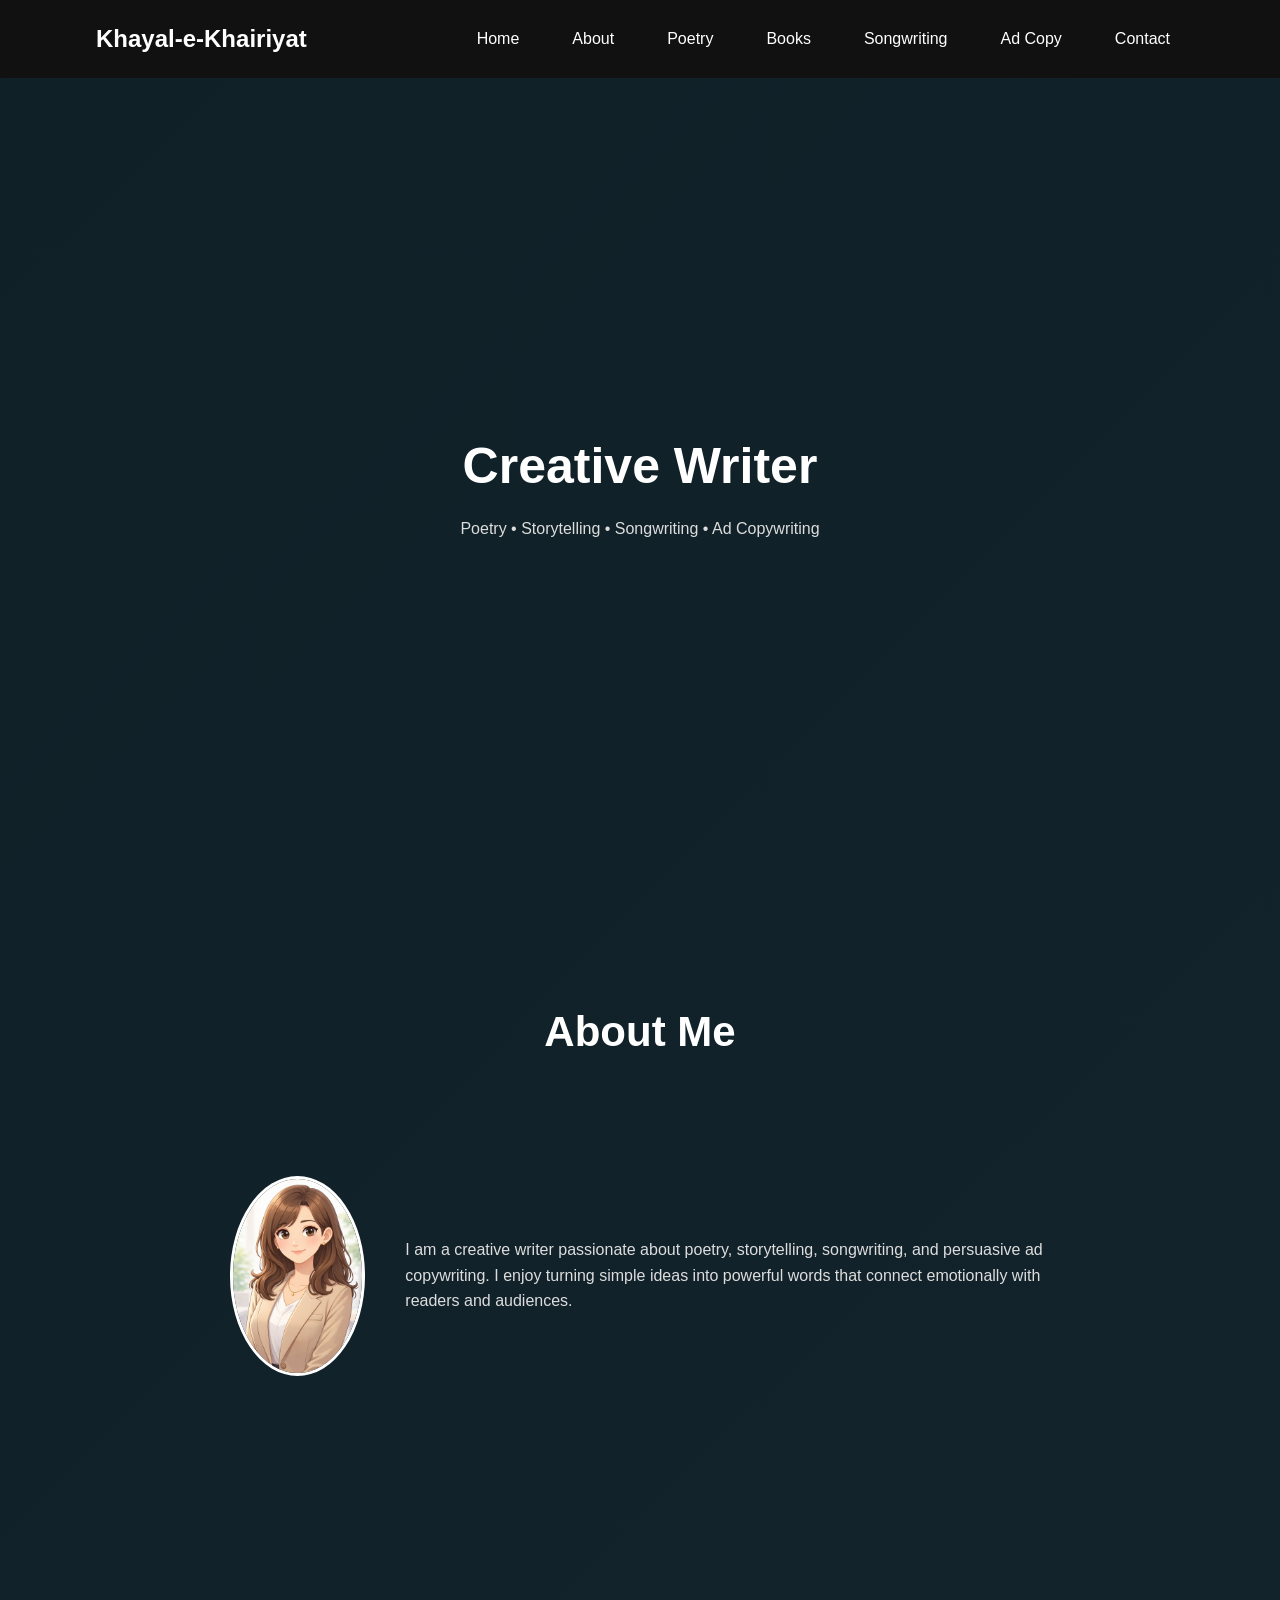
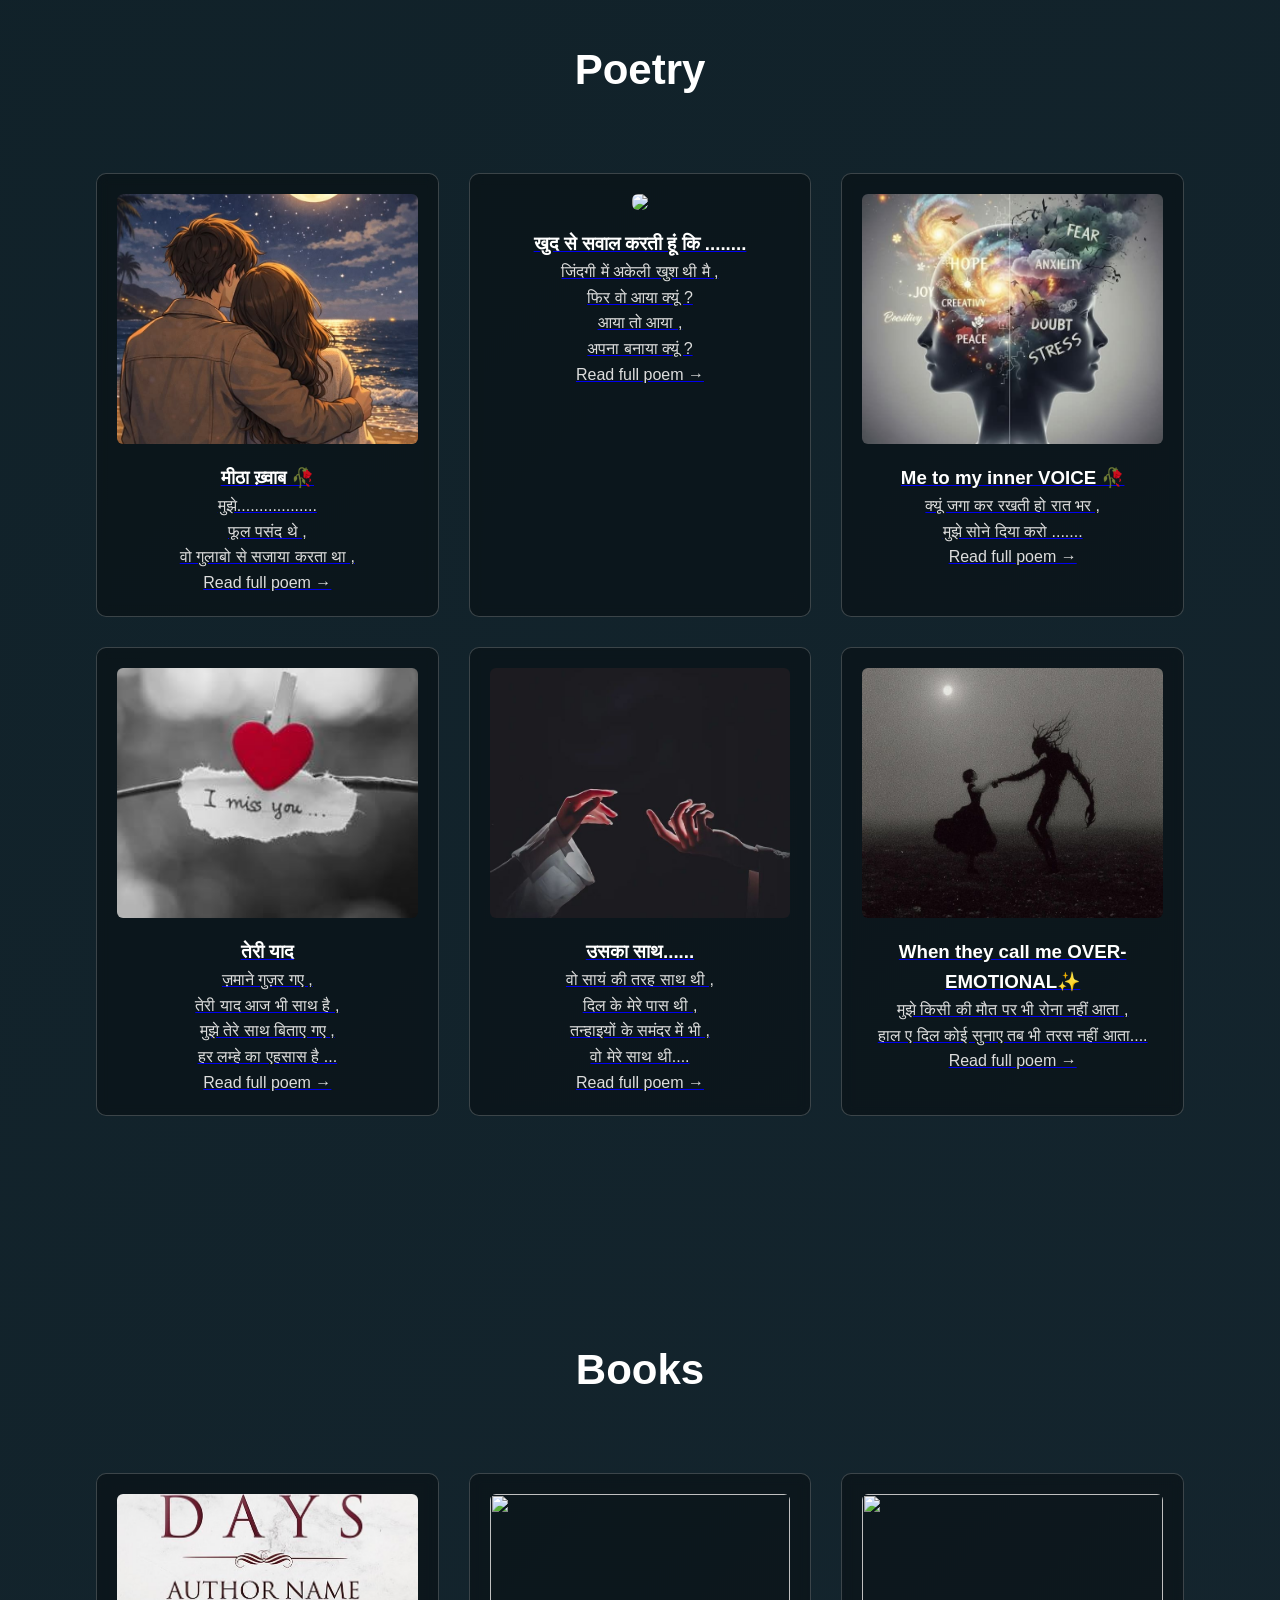
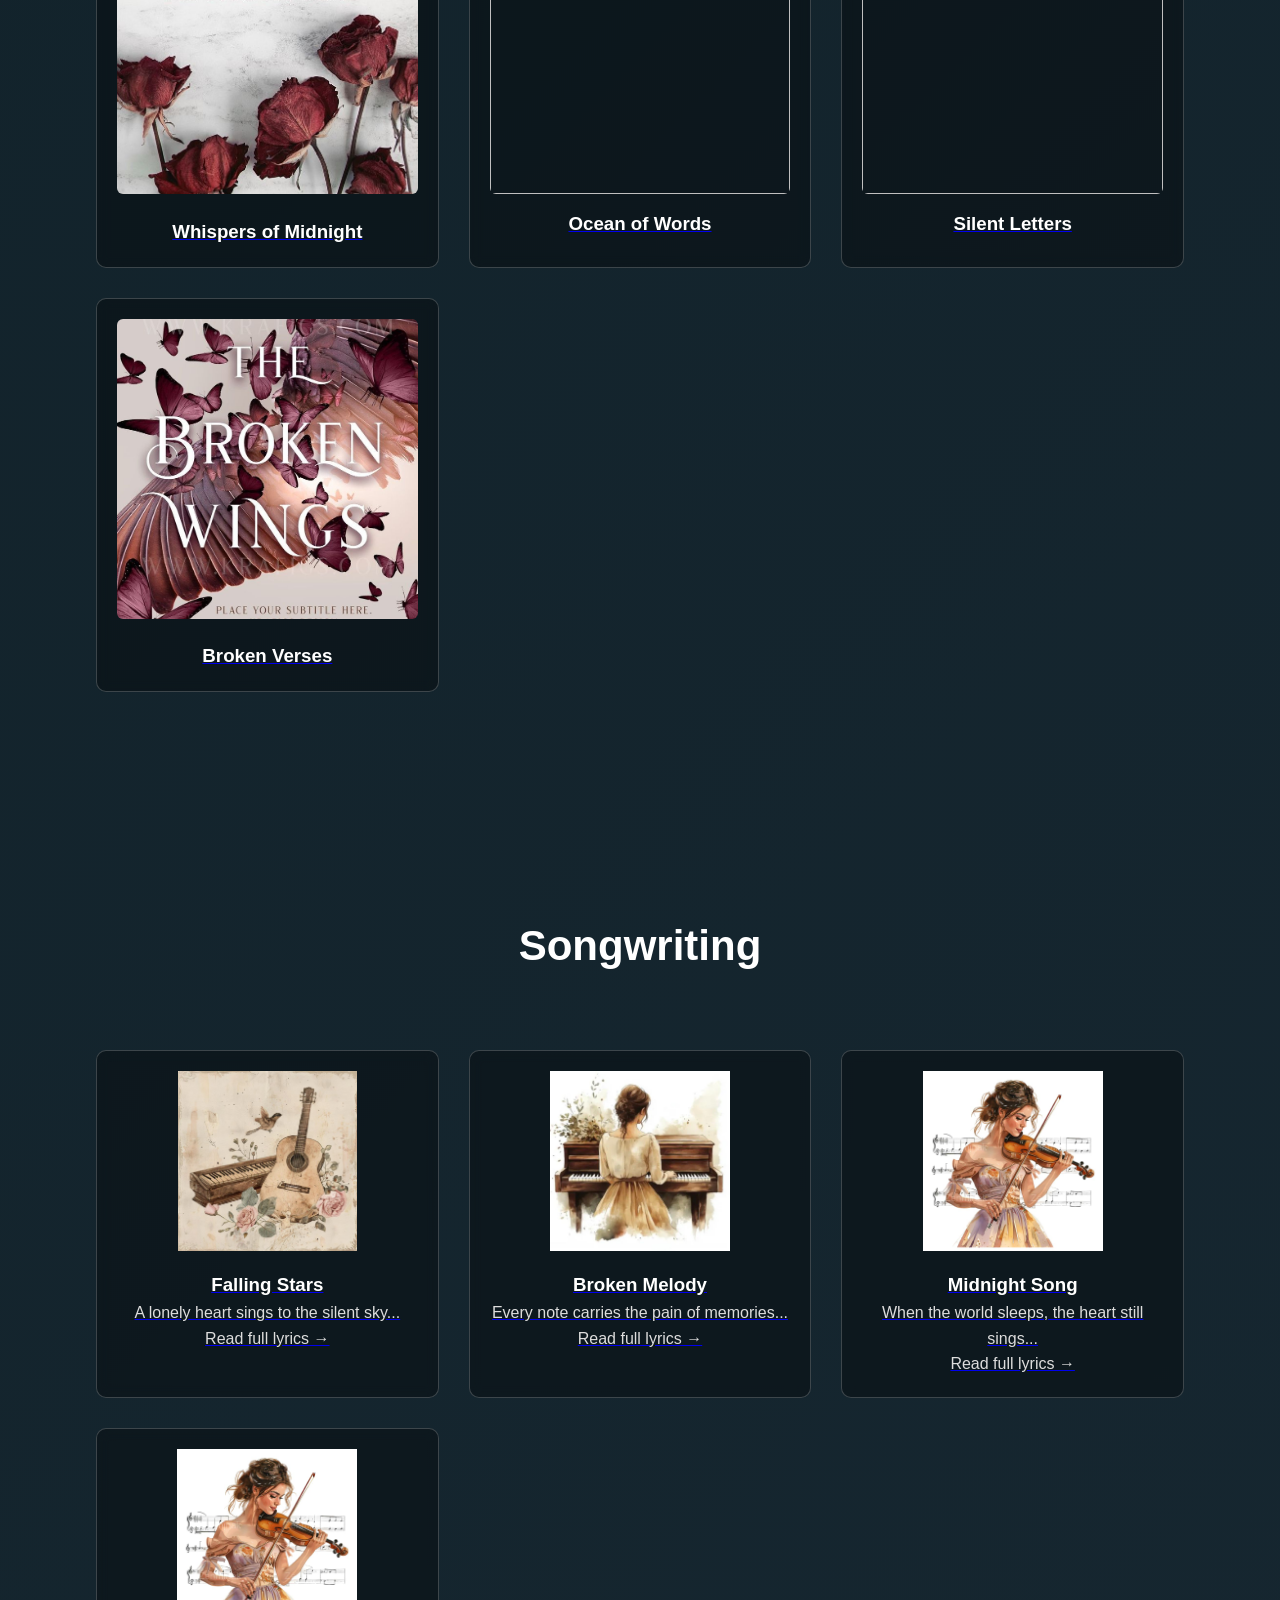
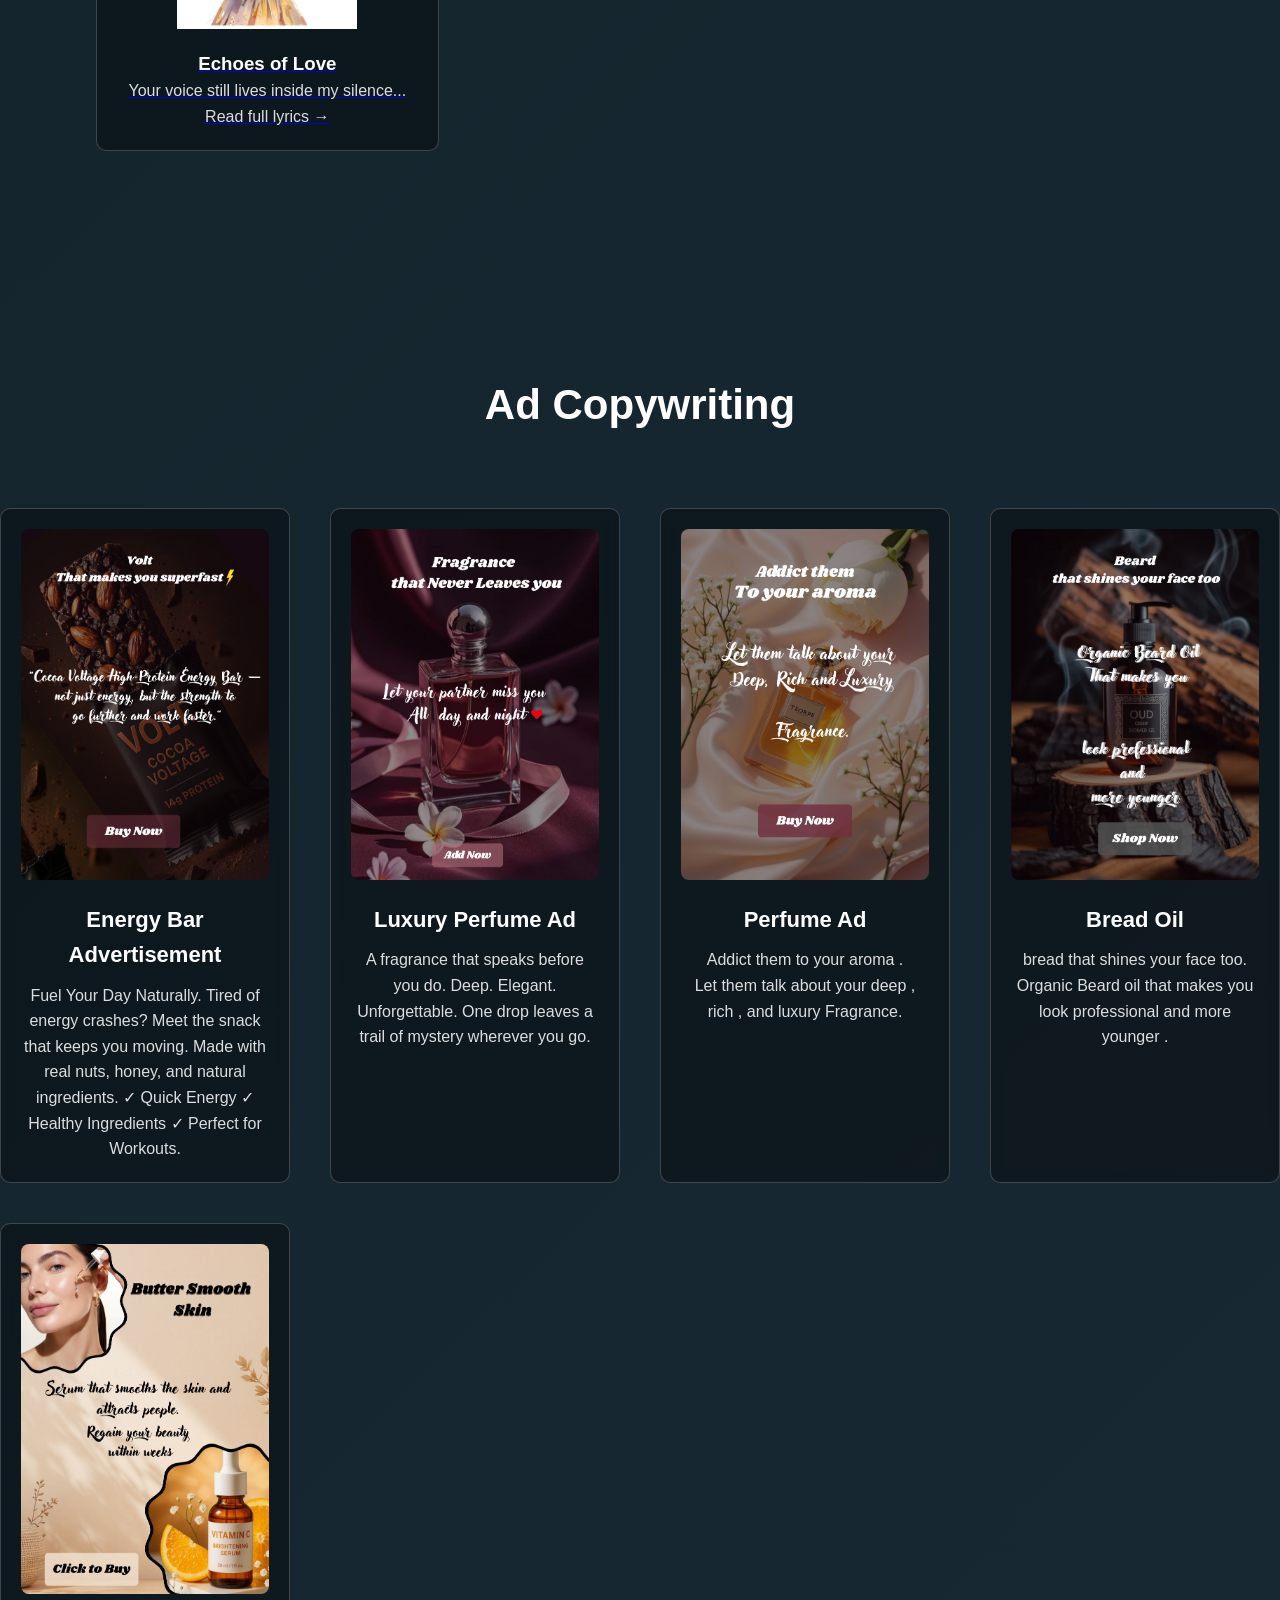
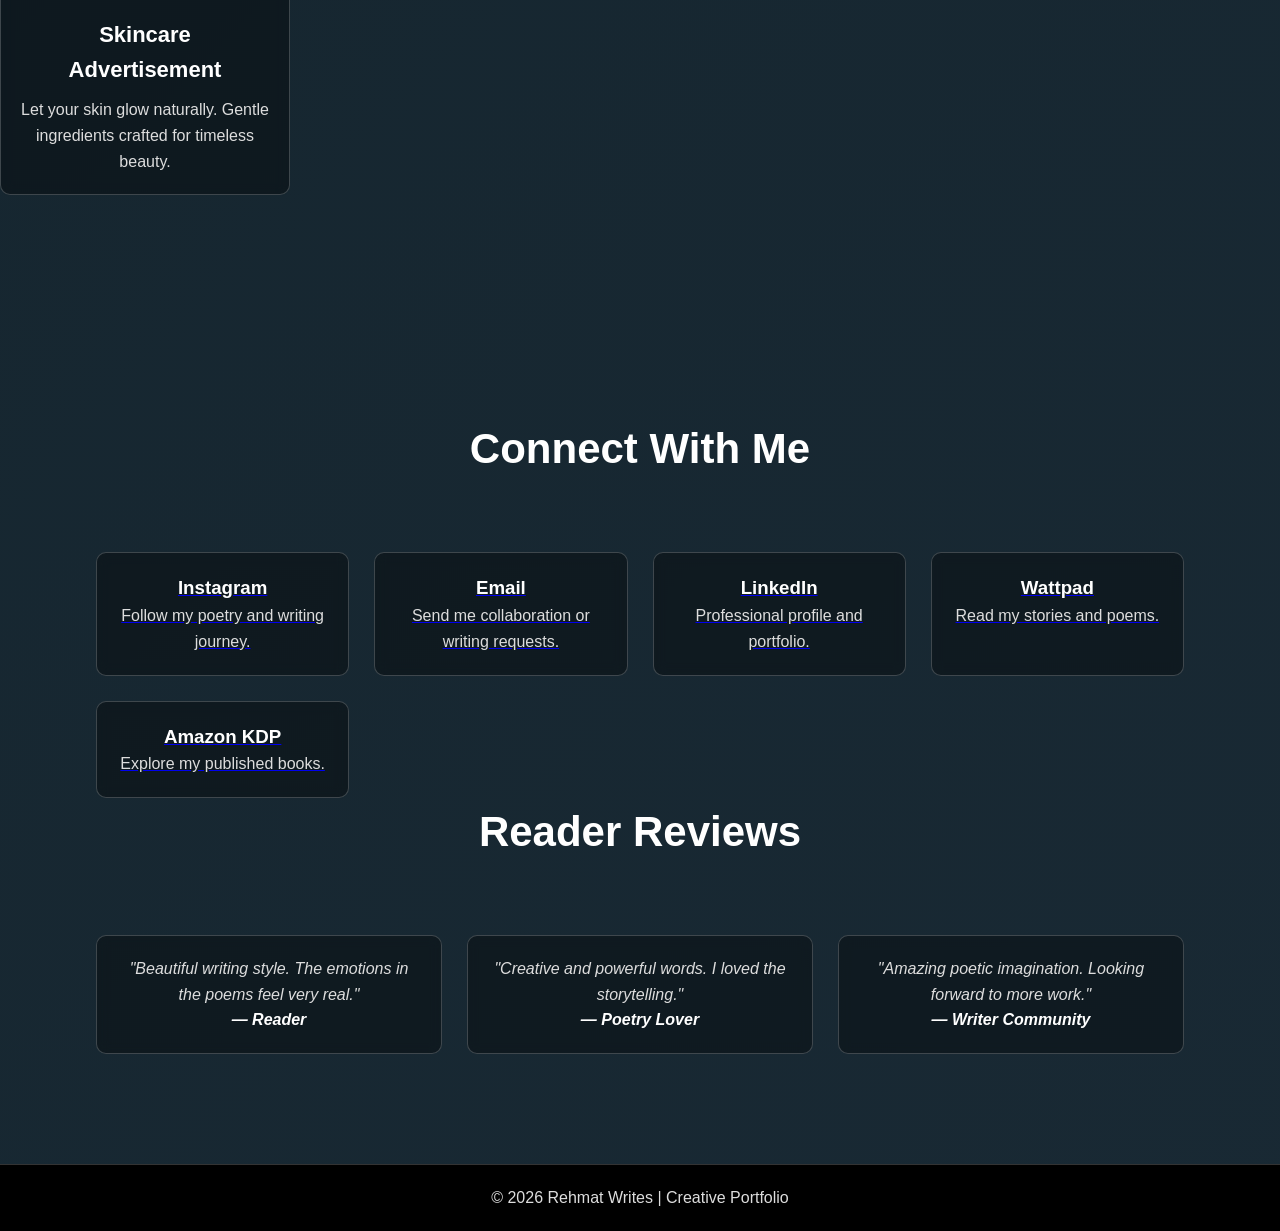
==== index.html @ a481b840 "Add files via upload" ====
<!DOCTYPE html>
<html lang="en">
<head>
<meta charset="UTF-8">
<meta name="viewport" content="width=device-width, initial-scale=1.0">
<title>Creative Writer Portfolio</title>
<link rel="stylesheet" href="style.css">

<link href="https://fonts.googleapis.com/css2?family=Playfair+Display&display=swap" rel="stylesheet">
<link href="https://fonts.googleapis.com/css2?family=Playfair+Display:wght@400;600&display=swap" rel="stylesheet">

</head>

<body>

<header>
<div class="container nav">
<h2 class="logo">Khayal-e-Khairiyat</h2>

<ul class="nav-links">
<li><a href="#home">Home</a></li>
<li><a href="#about">About</a></li>
<li><a href="#poetry">Poetry</a></li>
<li><a href="#books">Books</a></li>
<li><a href="#songs">Songwriting</a></li>
<li><a href="#copywriting">Ad Copy</a></li>
<!-- <li><a href="#stories">Stories</a></li> -->
<li><a href="#contact">Contact</a></li>
</ul>
</div>
</header>

<!-- HOME -->

<section id="home" class="hero">
     <!-- <img src="my pics/꒰𝙰𝚒 𝙰𝚛𝚝꒱ Wallpaper.jpg"> -->
    
    <div class="hero-container">
    
    
    <div class="hero-text">
    <h1>Creative Writer</h1>
    <p>Poetry • Storytelling • Songwriting • Ad Copywriting</p>
    <!-- <a href="#contact" class="btn">Work With Me</a> -->
    </div>
    
    
    </div>
</section>



<!-- ABOUT -->

<section id="about">

    <!-- <img src="my pics/download (44).jpg" class="about-bg"> -->

<div class="container">

<h2>About Me</h2>

<div class="about-card">

    <img src="my pics/Neat professional anime girl!.jpg" class="about-img">
<p>
I am a creative writer passionate about poetry, storytelling,
songwriting, and persuasive ad copywriting. I enjoy turning
simple ideas into powerful words that connect emotionally
with readers and audiences.
</p>
</div>
</div>
</section>

<!-- POETRY -->
<!-- POETRY -->
<section id="poetry" class="gray">

<!-- <img src="my pics/download (48).jpg" class="poetry-bg"> -->

<div class="container">

<h2>Poetry</h2>

<div class="grid">

<a href="poetry.html#meetha-khwab" class="card poetry-card">

<img src="my pics/download (65).jpg" class="poetry-cover">

<h3>मीठा ख़्वाब 🥀</h3>
<p>
मुझे..................
<br>फूल पसंद थे ,
<br>वो गुलाबो से सजाया करता था ,
<br>
<span class="readmore">Read full poem →</span>
</p>

</a>

<a href="poetry.html#khud-se-sawal" class="card poetry-card">

<img src="my pics/Valentines.jpg" class="poetry-cover">

<h3>खुद से सवाल करती हूं कि ........</h3>
<p>
जिंदगी में अकेली खुश थी मै ,
<br>फिर वो आया क्यूं ?
<br>आया तो आया ,
<br>अपना बनाया क्यूं ?
<br>
<span class="readmore">Read full poem →</span>
</p>

</a>

<a href="poetry.html#inner-voice" class="card poetry-card">

<img src="my pics/download (67).jpg" class="poetry-cover">

<h3>Me to my inner VOICE 🥀</h3>
<p>
क्यूं जगा कर रखती हो रात भर ,
<br>मुझे सोने दिया करो .......
<br>
<span class="readmore">Read full poem →</span>
</p>

</a>

<a href="poetry.html#yaad" class="card poetry-card">

<img src="my pics/Missing You Quotes for Love, Friends and Family.jpg" class="poetry-cover">

<h3>तेरी याद</h3>
<p>
ज़माने गुज़र गए ,
 <br>तेरी याद आज भी साथ है ,
<br>मुझे तेरे साथ बिताए गए ,
 <br>हर लम्हे का एहसास है ...
<br>
<span class="readmore">Read full poem →</span>
</p>

</a>

<a href="poetry.html#uska-saath" class="card poetry-card">

<img src="my pics/download (68).jpg" class="poetry-cover">

<h3>उसका साथ......
</h3>
<p>
वो सायं की तरह साथ थी ,
<br>दिल के मेरे पास थी ,
<br>तन्हाइयों के समंदर में भी ,
<br>वो मेरे साथ थी....
<br>
<span class="readmore">Read full poem →</span>
</p>

</a>

<a href="poetry.html#over-emotional" class="card poetry-card">

<img src="my pics/download (66).jpg" class="poetry-cover">

<h3>When they call me OVER-EMOTIONAL✨</h3>
<p>
मुझे किसी की मौत पर  भी रोना नहीं आता ,
<br> हाल ए दिल कोई सुनाए तब भी तरस नहीं आता....
<br>
<span class="readmore">Read full poem →</span>
</p>

</a>

</div>
</div>
</section>


<!-- BOOKS -->

<section id="books">

<!-- <img src="my pics/download (58).jpg" class="books-bg"> -->

<div class="container">
<h2>Books</h2>

<div class="grid">

<a href="comingsoon.html" class="book-card">

    <img src="my pics/70 Books Everyone Should Read At Least Once.jpg" class="book-cover">
    <h3>Whispers of Midnight</h3>

</a>


<a href="comingsoon.html" class="book-card">


    <img src="my pics/Vows Of Vengeance.jpg" class="book-cover">
    <h3>Ocean of Words</h3>
</a>


<a href="comingsoon.html" class="book-card">


    <img src="my pics/Premades - NH-Buchdesign – Coverdesign für Selfpublishing und Verlage.jpg" class="book-cover">
    <h3>Silent Letters</h3>
</a>

<a href="comingsoon.html" class="book-card">


    <img src="my pics/70 Books Everyone Should Ready At least Once, As Shared By People In This Online Thread.jpg" class="book-cover">
    <h3>Broken Verses</h3>
</a>


</div>
</div>

</section>

<!-- SONGWRITING -->


<!-- SONGWRITING -->

<section id="songs">

<!-- <img src="my pics/download (57).jpg" class="song-bg"> -->

<div class="container">

<h2>Songwriting</h2>

<div class="grid">

<a href="comingsoon.html" class="card song-card">


    <img src="my pics/Instrumental for any occasion.jpg" class="song-cover">
    
    <h3>Falling Stars</h3>
    <p>
    A lonely heart sings to the silent sky...
    <br>
    <span class="readmore">Read full lyrics →</span>
    </p>
</a>





<a href="comingsoon.html" class="card song-card">

<img src="my pics/Girl playing piano.jpg" class="song-cover">

<h3>Broken Melody</h3>

<p>
Every note carries the pain of memories...
<br>
<span class="readmore">Read full lyrics →</span>
</p>

</a>

<a href="comingsoon.html" class="card song-card">

<img src="my pics/Elegant Violinist Clipart.jpg" class="song-cover">

<h3>Midnight Song</h3>

<p>
When the world sleeps, the heart still sings...
<br>
<span class="readmore">Read full lyrics →</span>
</p>

</a>

<a href="comingsoon.html" class="card song-card">

<img src=" my pics/Elegant Violinist Clipart.jpg" class="song-cover">

<h3>Echoes of Love</h3>

<p>
Your voice still lives inside my silence...
<br>
<span class="readmore">Read full lyrics →</span>
</p>

</a>

</div>

</div>

</section>


<!-- COPYWRITING -->

<section id="copywriting" class="ad-section">
  <h2>Ad Copywriting</h2>

  <div class="ad-container">

    <!-- Ad 1 -->
    <div class="ad-card">
      <img src="my pics/4.png" alt="">
      <h3>Energy Bar Advertisement</h3>
      <p>
        Fuel Your Day Naturally. Tired of energy crashes? Meet the snack that keeps you moving.
        Made with real nuts, honey, and natural ingredients.
        ✓ Quick Energy ✓ Healthy Ingredients ✓ Perfect for Workouts.
      </p>
    </div>

    <!-- Ad 2 -->
    <div class="ad-card">
      <img src="my pics/1.png" alt="">
      <h3>Luxury Perfume Ad</h3>
      <p>
        A fragrance that speaks before you do. Deep. Elegant. Unforgettable.
        One drop leaves a trail of mystery wherever you go.
      </p>
    </div>

    <!-- Ad 3 -->
    <div class="ad-card">
      <img src="my pics/2.png" alt="">
      <h3>Perfume Ad</h3>
      <p>
        Addict them to your aroma .
        <br>Let them talk about your deep , rich , and  luxury Fragrance.
      </p>
    </div>

    <!-- Ad 4 -->
    <div class="ad-card">
      <img src="my pics/3.png" alt="">
      <h3>Bread Oil</h3>
      <p>
       bread that shines your face too.
       <br>Organic Beard oil that makes you look professional and more younger .
      </p>
    </div>

    <!-- Ad 5 -->
    <div class="ad-card">
      <img src="my pics/5.png" alt="">
      <h3>Skincare Advertisement</h3>
      <p>
        Let your skin glow naturally. Gentle ingredients crafted
        for timeless beauty.
      </p>
    </div>

  </div>
</section>





<!-- STORIES -->


<!-- CONTACT -->

<section id="contact">

<div class="container">

<h2>Connect With Me</h2>

<div class="contact-grid">

<a href="https://instagram.com" target="_blank" class="contact-card">
<h3>Instagram</h3>
<p>Follow my poetry and writing journey.</p>
</a>

<a href="mailto:yourmail@gmail.com" class="contact-card">
<h3>Email</h3>
<p>Send me collaboration or writing requests.</p>
</a>

<a href="https://linkedin.com" target="_blank" class="contact-card">
<h3>LinkedIn</h3>
<p>Professional profile and portfolio.</p>
</a>

<a href="https://wattpad.com" target="_blank" class="contact-card">
<h3>Wattpad</h3>
<p>Read my stories and poems.</p>
</a>

<a href="https://amazon.com" target="_blank" class="contact-card">
<h3>Amazon KDP</h3>
<p>Explore my published books.</p>
</a>

</div>


<h2 class="review-title">Reader Reviews</h2>

<div class="review-grid">

<div class="review-card">
<p>
"Beautiful writing style. The emotions in the poems feel very real."
</p>
<h4>— Reader</h4>
</div>

<div class="review-card">
<p>
"Creative and powerful words. I loved the storytelling."
</p>
<h4>— Poetry Lover</h4>
</div>

<div class="review-card">
<p>
"Amazing poetic imagination. Looking forward to more work."
</p>
<h4>— Writer Community</h4>
</div>

</div>

</div>

</section>

<footer>
<p>© 2026 Rehmat Writes | Creative Portfolio</p>
</footer>

</body>
</html>
---- style.css ----
/* ============================= */
/* GLOBAL */
/* ============================= */

*{
margin:0;
padding:0;
box-sizing:border-box;
font-family:Arial;
}

html{
scroll-behavior:smooth;
}

body{
background:linear-gradient(135deg,#0f2027,#1c2c38,#2c5364,#3a4f5f);
background-size:400% 400%;
animation:poeticBG 20s ease infinite;
color:#fff;
line-height:1.6;
}

.container{
width:85%;
margin:auto;
}

section{
padding:110px 0;
scroll-margin-top:100px;
}

h1,h2,h3{
color:white;
}

p{
color:#ddd;
}

section h2{
text-align:center;
font-size:42px;
margin-bottom:70px;
}

/* ============================= */
/* NAVBAR */
/* ============================= */

header{
background:#111;
position:sticky;
top:0;
z-index:1000;
}

.nav{
display:flex;
justify-content:space-between;
align-items:center;
padding:20px 0;
}

.logo{
font-size:24px;
}

.nav-links{
display:flex;
list-style:none;
}

.nav-links li{
margin-left:25px;
}

.nav-links a{
text-decoration:none;
color:white;
padding:8px 14px;
border-radius:20px;
transition:.3s;
}

.nav-links a:hover{
background:white;
color:black;
}

/* ============================= */
/* HERO */
/* ============================= */

.hero{
height:90vh;
display:flex;
align-items:center;
justify-content:center;
text-align:center;
}

.hero-text h1{
font-size:50px;
margin-bottom:10px;
}

/* ============================= */
/* GRID */
/* ============================= */

.grid{
display:grid;
grid-template-columns:repeat(auto-fit,minmax(250px,1fr));
gap:30px;
}

/* ============================= */
/* UNIVERSAL CARD STYLE */
/* ============================= */

.card,
.book-card,
.song-card,
.poetry-card,
.ad-card,
.contact-card,
.review-card{

background:rgba(0,0,0,0.35);
backdrop-filter:blur(6px);
border:1px solid rgba(255,255,255,0.2);
border-radius:10px;
padding:20px;
text-align:center;

transition:0.35s;
}


.card:hover,
.book-card:hover,
.song-card:hover,
.poetry-card:hover,
.ad-card:hover,
.contact-card:hover,
.review-card:hover{

transform:translateY(-8px) scale(1.04);

box-shadow:
0 10px 25px rgba(255,215,0,0.35),
0 0 20px rgba(255,215,0,0.25);

}


/* ============================= */
/* ABOUT */
/* ============================= */

.about-card{
display:flex;
align-items:center;
gap:40px;
max-width:900px;
margin:auto;
padding:40px;
}

.about-img{
width:220px;
height:200px;
border-radius:50%;
object-fit:cover;
border:3px solid white;
}

/* ============================= */
/* POETRY */
/* ============================= */

.poetry-cover{
width:100%;
max-height:250px;
object-fit:cover;
border-radius:6px;
margin-bottom:12px;
}

/* ============================= */
/* BOOKS */
/* ============================= */

.book-cover{
width:100%;
height:300px;
object-fit:cover;
border-radius:6px;
margin-bottom:15px;
}

/* ============================= */
/* SONGS */
/* ============================= */

.song-cover{
width:100%;
height:180px;
object-fit:contain;
border-radius:6px;
margin-bottom:12px;
}

/* ============================= */
/* COPYWRITING */
/* ============================= */

.ad-container{
display:grid;
grid-template-columns:repeat(auto-fit,minmax(280px,1fr));
gap:40px;
}

.ad-card img{
width:100%;
border-radius:8px;
margin-bottom:15px;
}

.ad-card h3{
font-size:22px;
margin-bottom:10px;
}

/* ============================= */
/* CONTACT */
/* ============================= */

.contact-grid{
display:grid;
grid-template-columns:repeat(auto-fit,minmax(220px,1fr));
gap:25px;
margin-top:40px;
}

/* ============================= */
/* REVIEWS */
/* ============================= */

.review-grid{
display:grid;
grid-template-columns:repeat(auto-fit,minmax(250px,1fr));
gap:25px;
margin-top:60px;
}

.review-card{
font-style:italic;
}

/* ============================= */
/* FOOTER */
/* ============================= */

footer{
background:#000;
text-align:center;
padding:20px;
border-top:1px solid #333;
}

/* ============================= */
/* ANIMATIONS */
/* ============================= */

@keyframes poeticBG{

0%{background-position:0% 50%;}
50%{background-position:100% 50%;}
100%{background-position:0% 50%;}

}
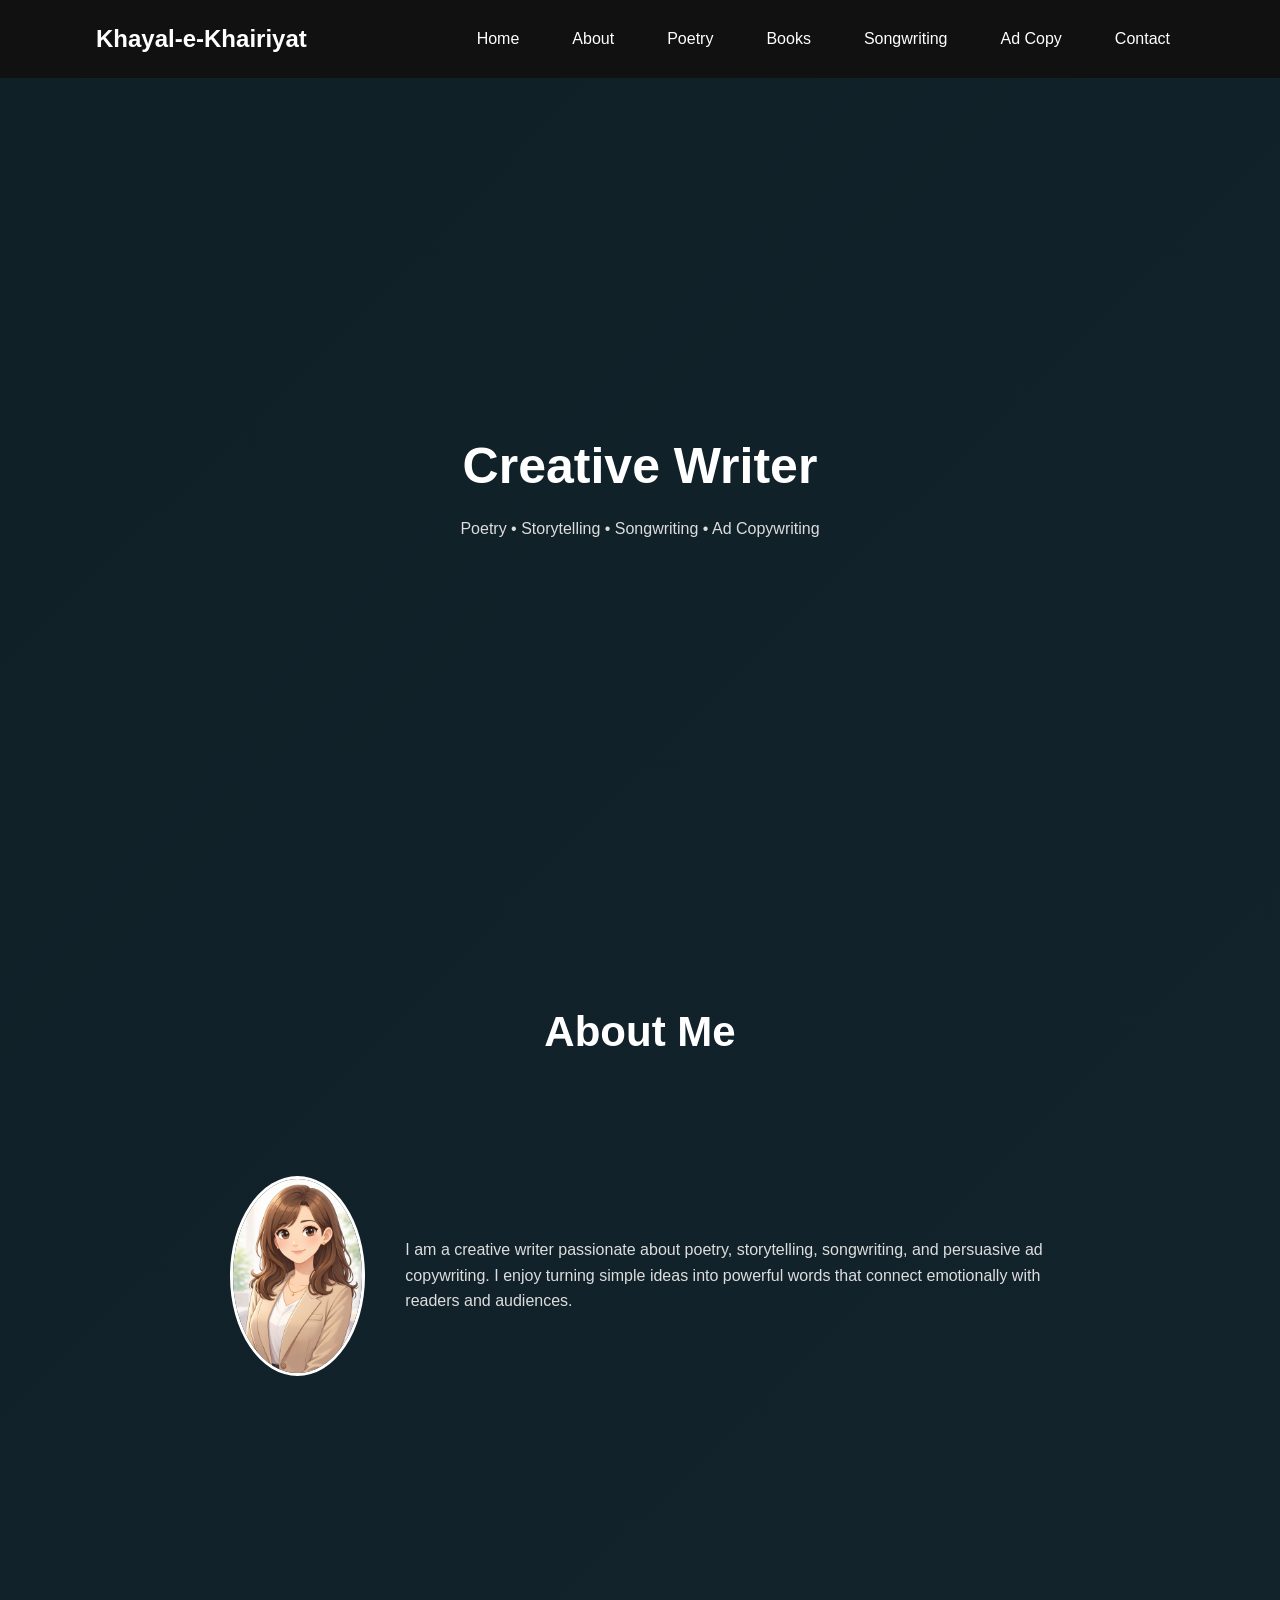
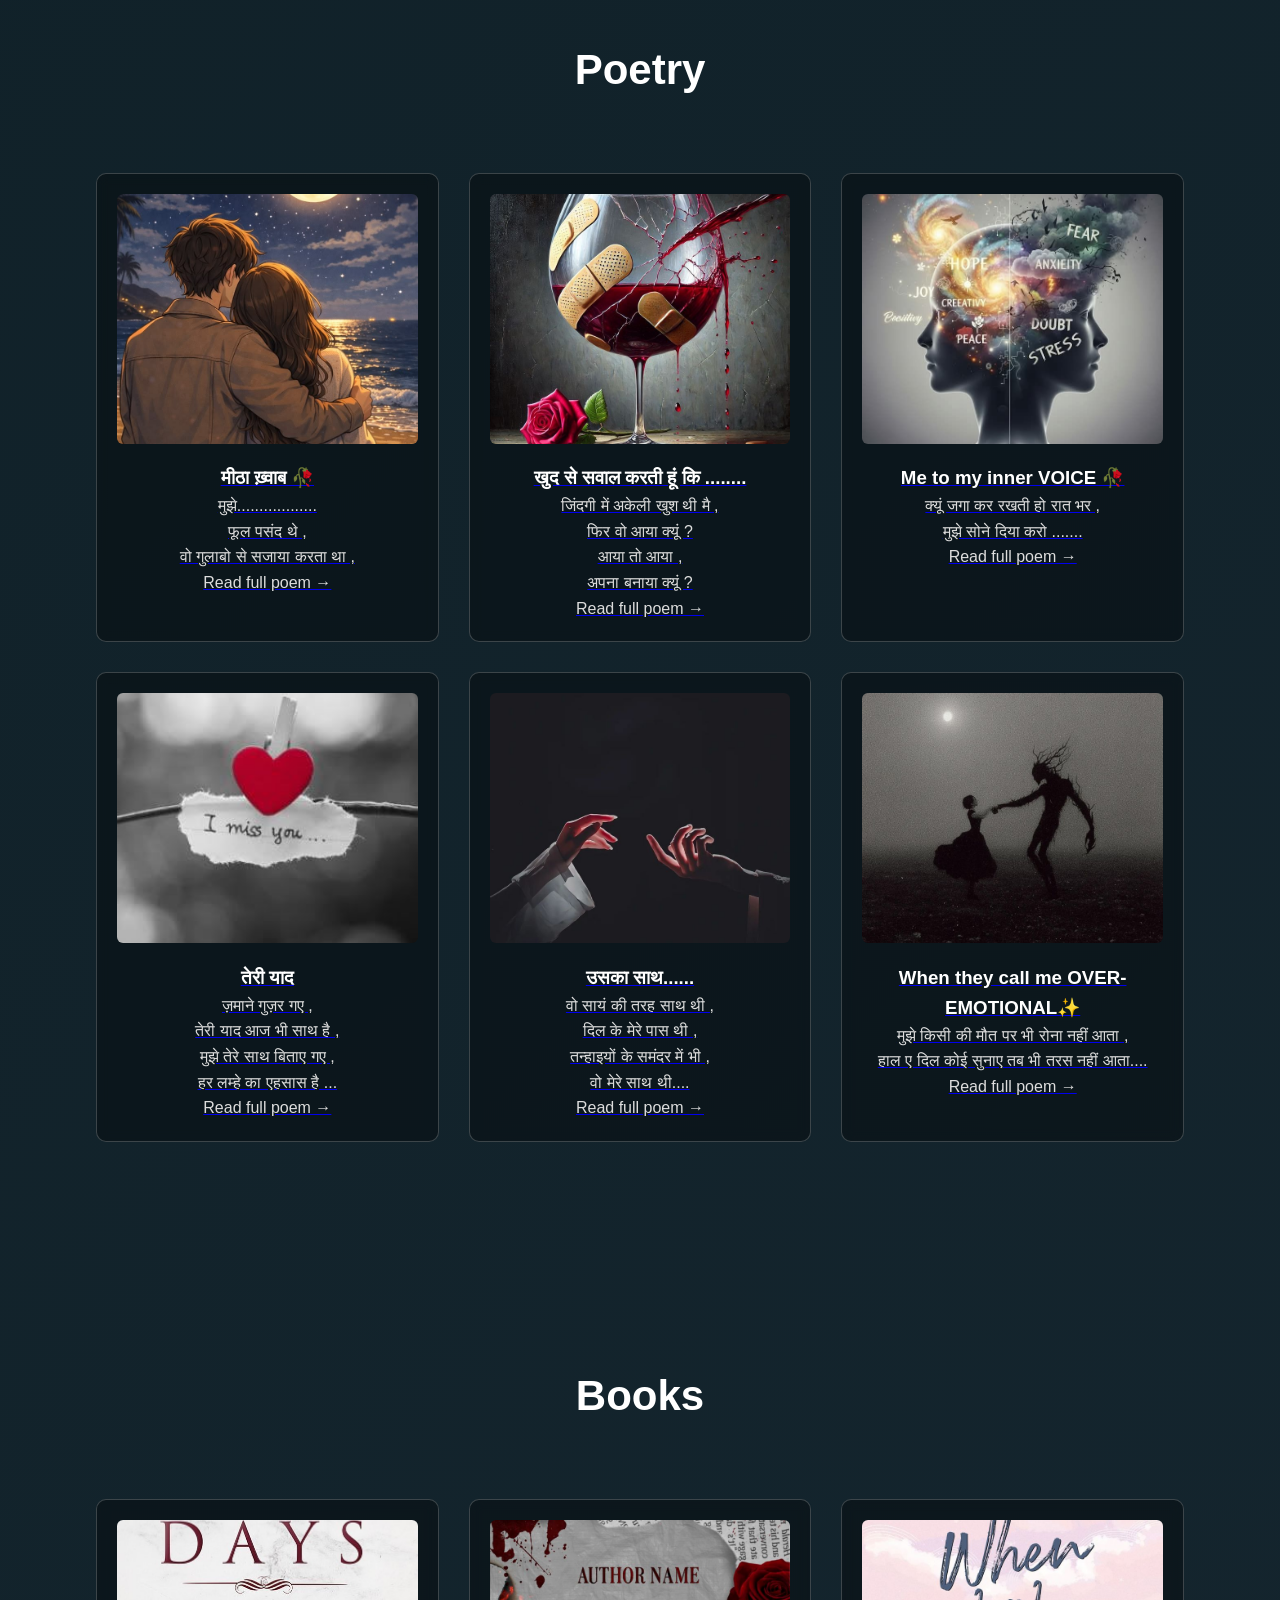
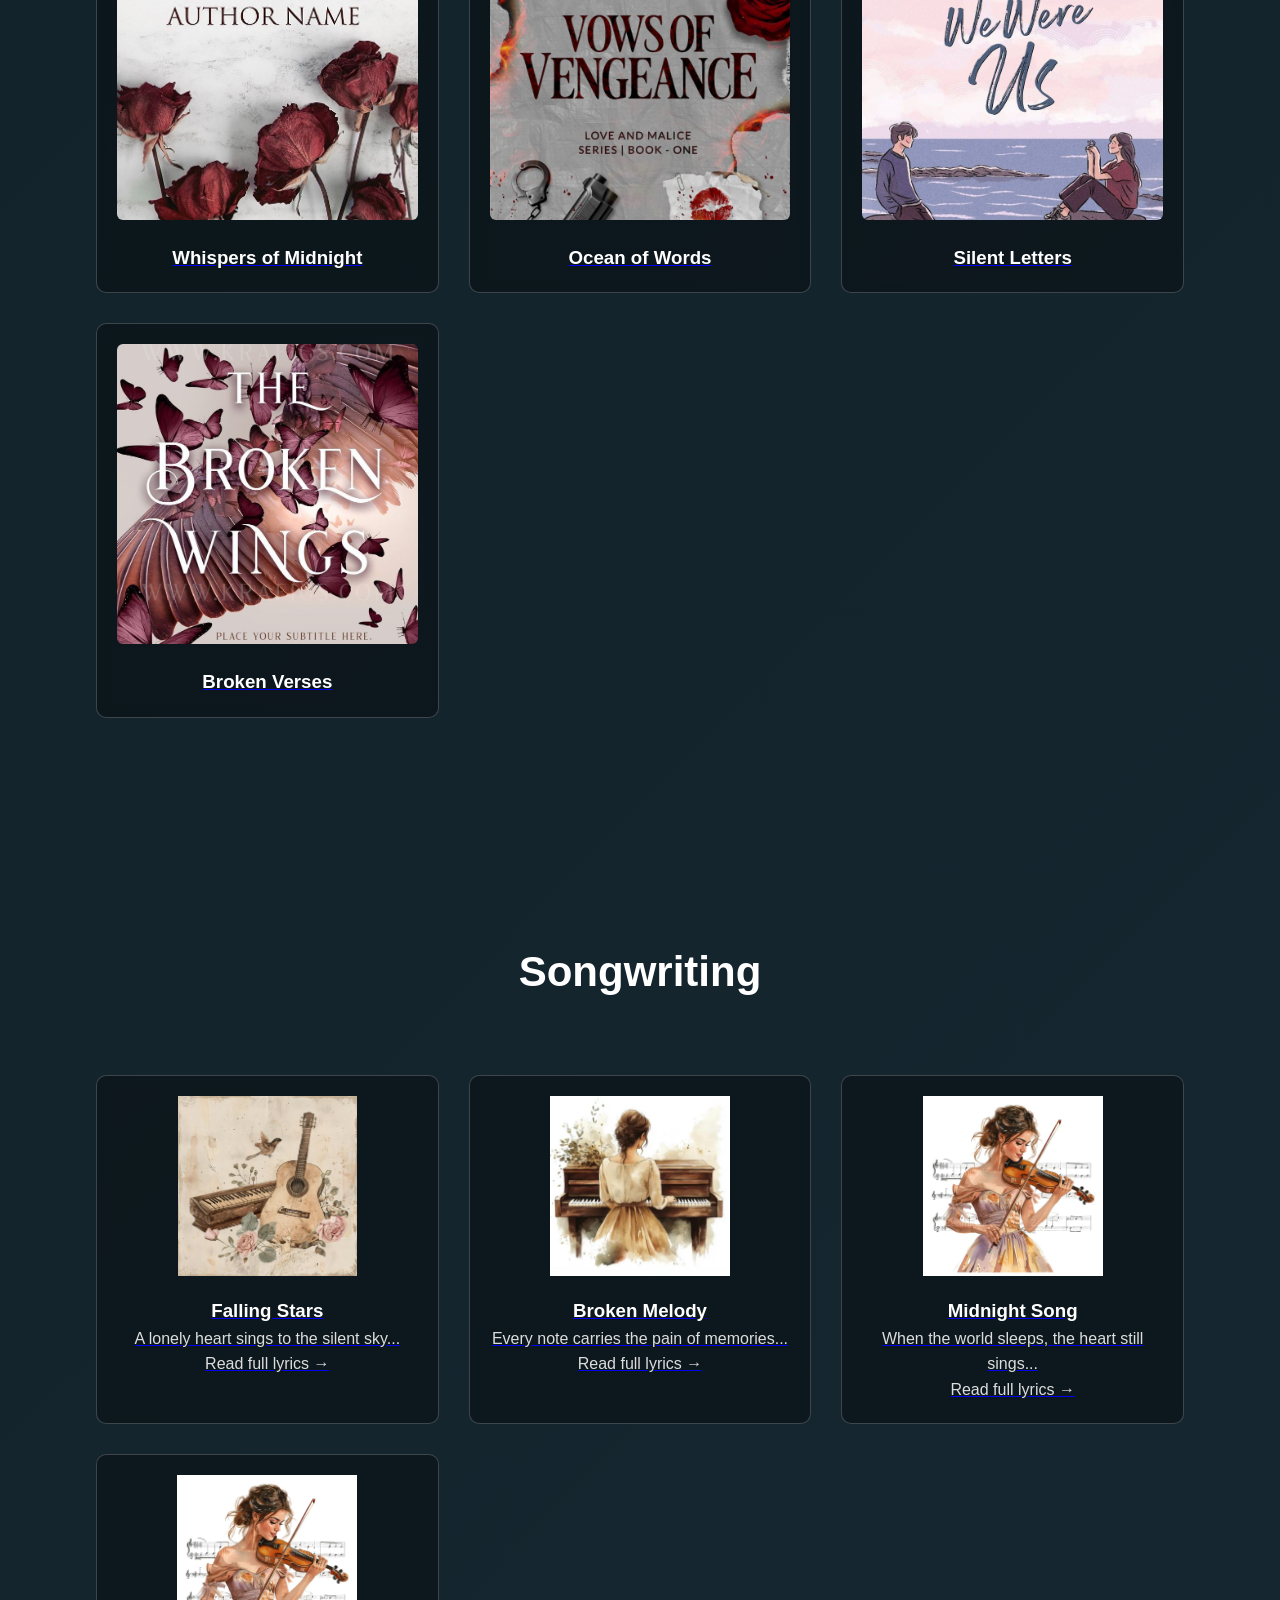
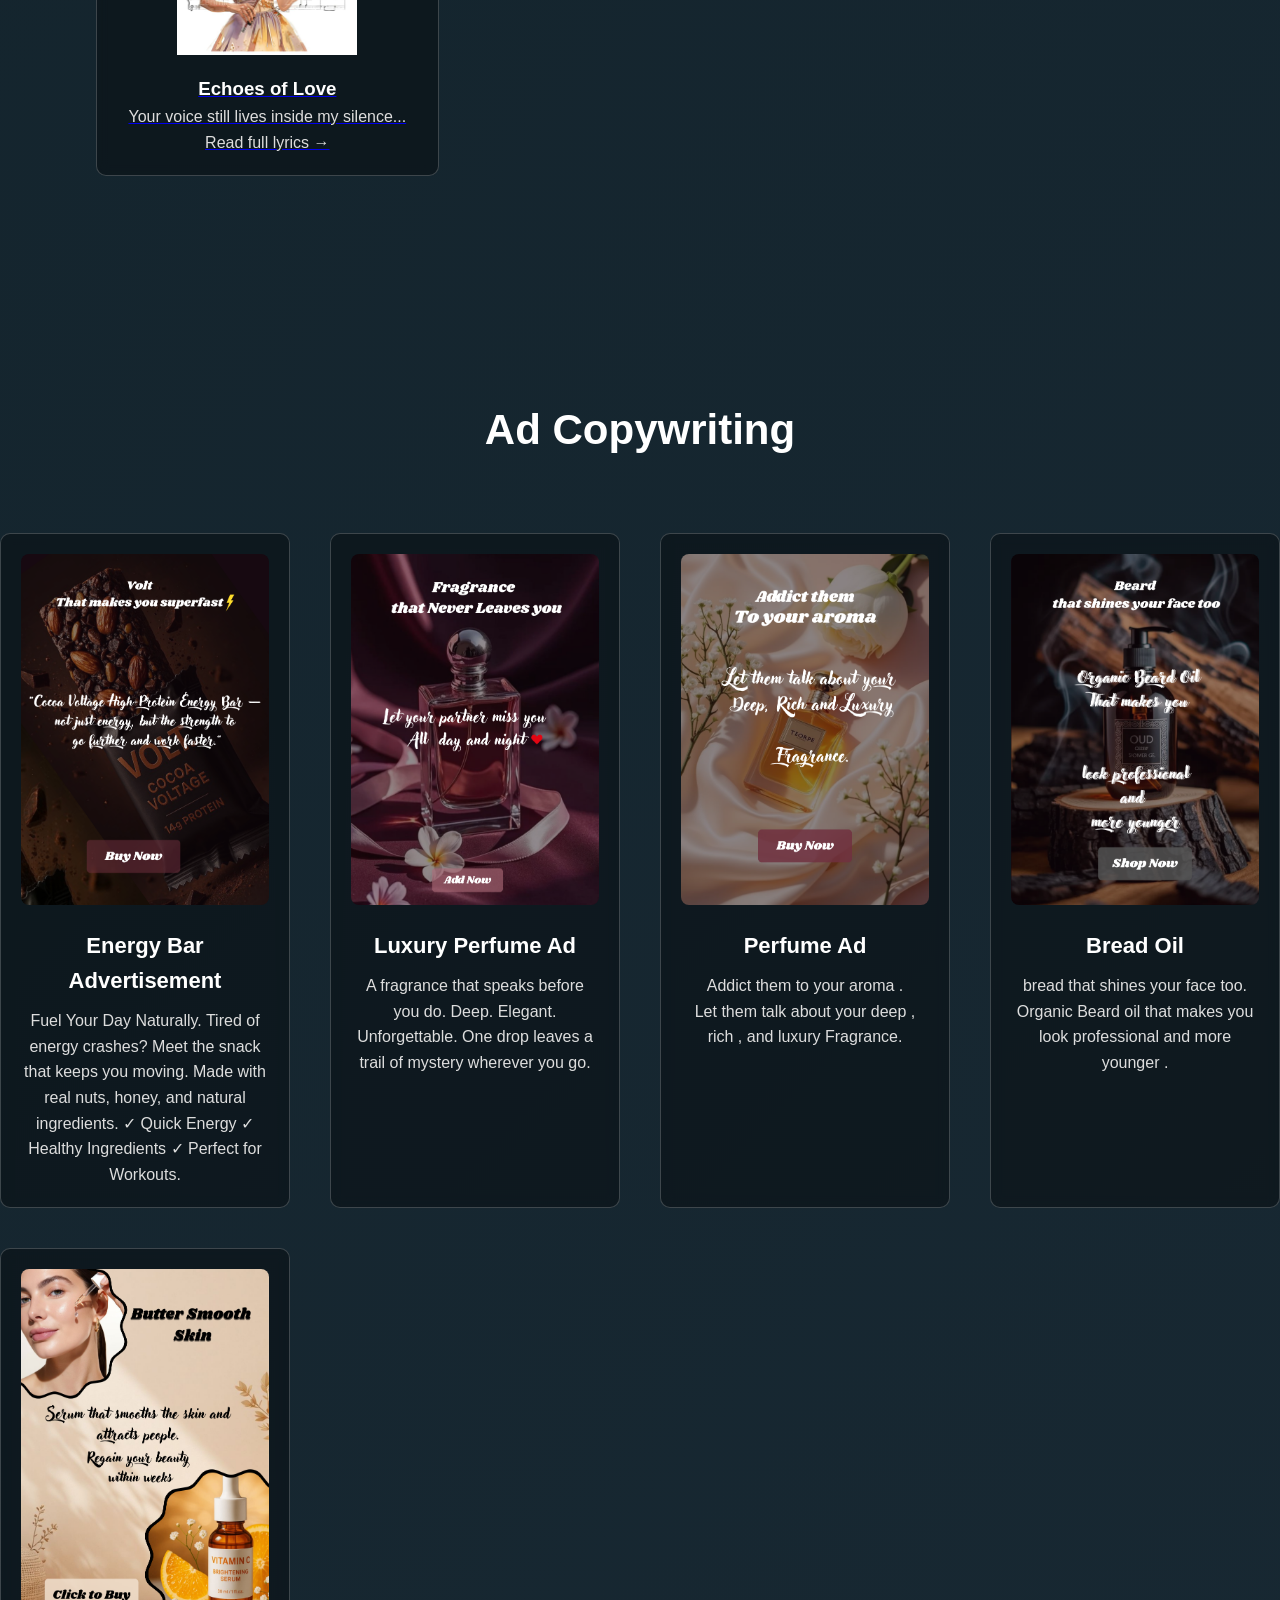
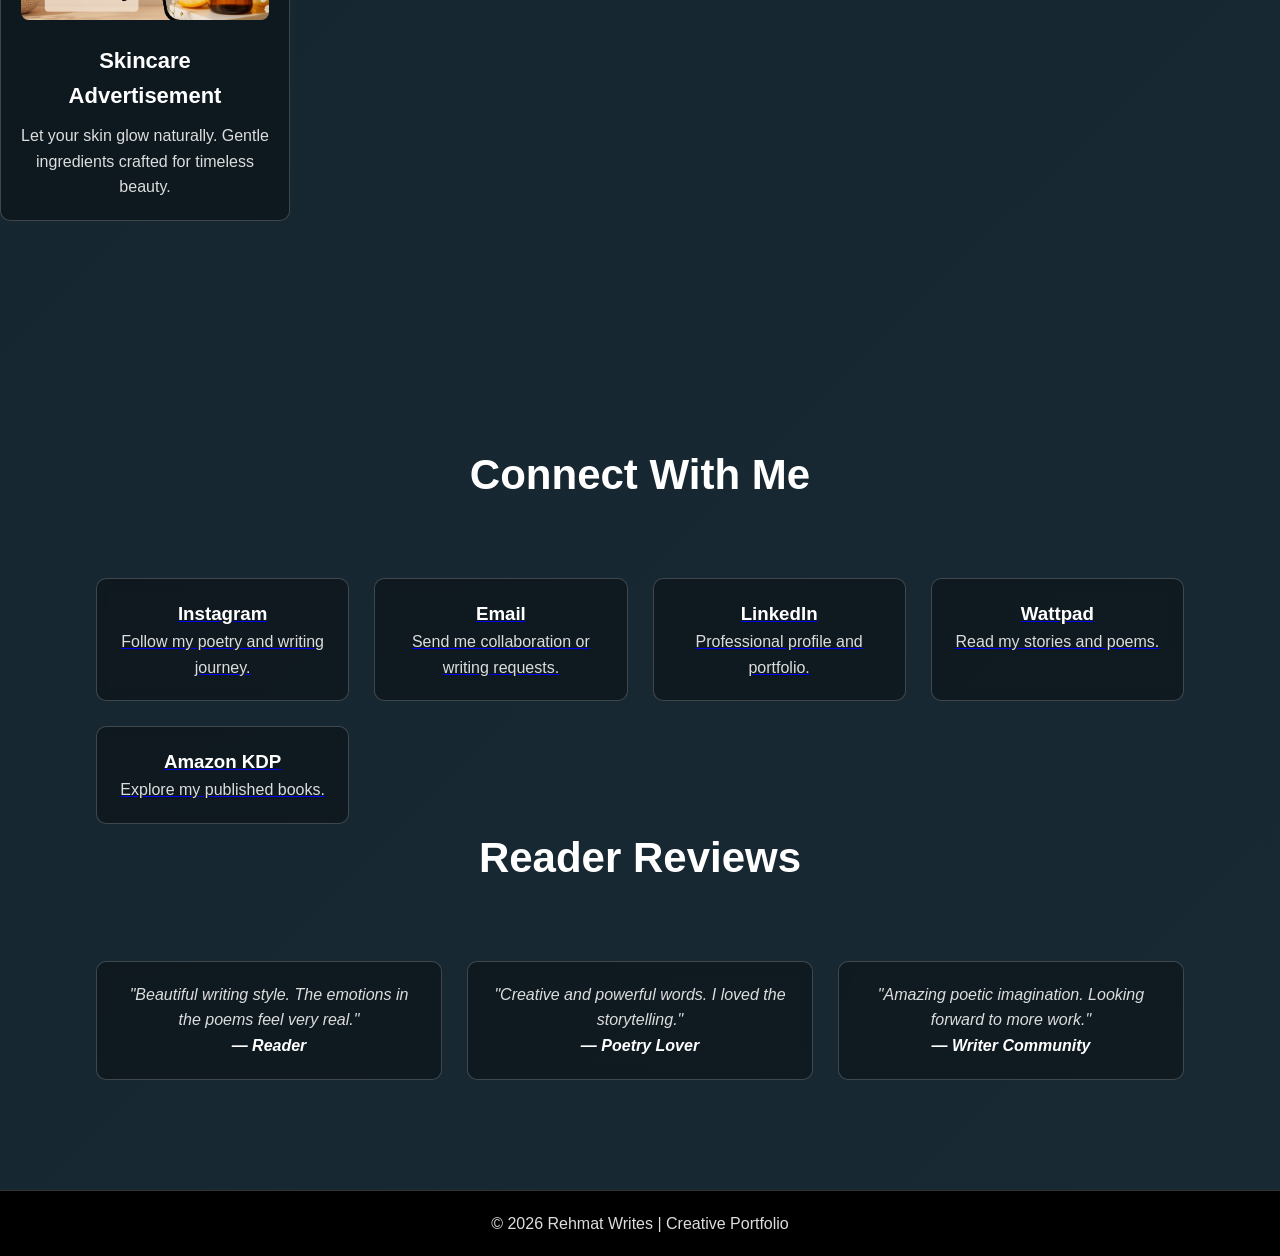
==== commit 5033020c: "Add files via upload" ====
--- a/index.html
+++ b/index.html
@@ -212,7 +212,7 @@
 <a href="comingsoon.html" class="book-card">
 
 
-    <img src="my pics/Premades - NH-Buchdesign – Coverdesign für Selfpublishing und Verlage.jpg" class="book-cover">
+    <img src="my pics/When We Were Us.jpg" class="book-cover">
     <h3>Silent Letters</h3>
 </a>
 
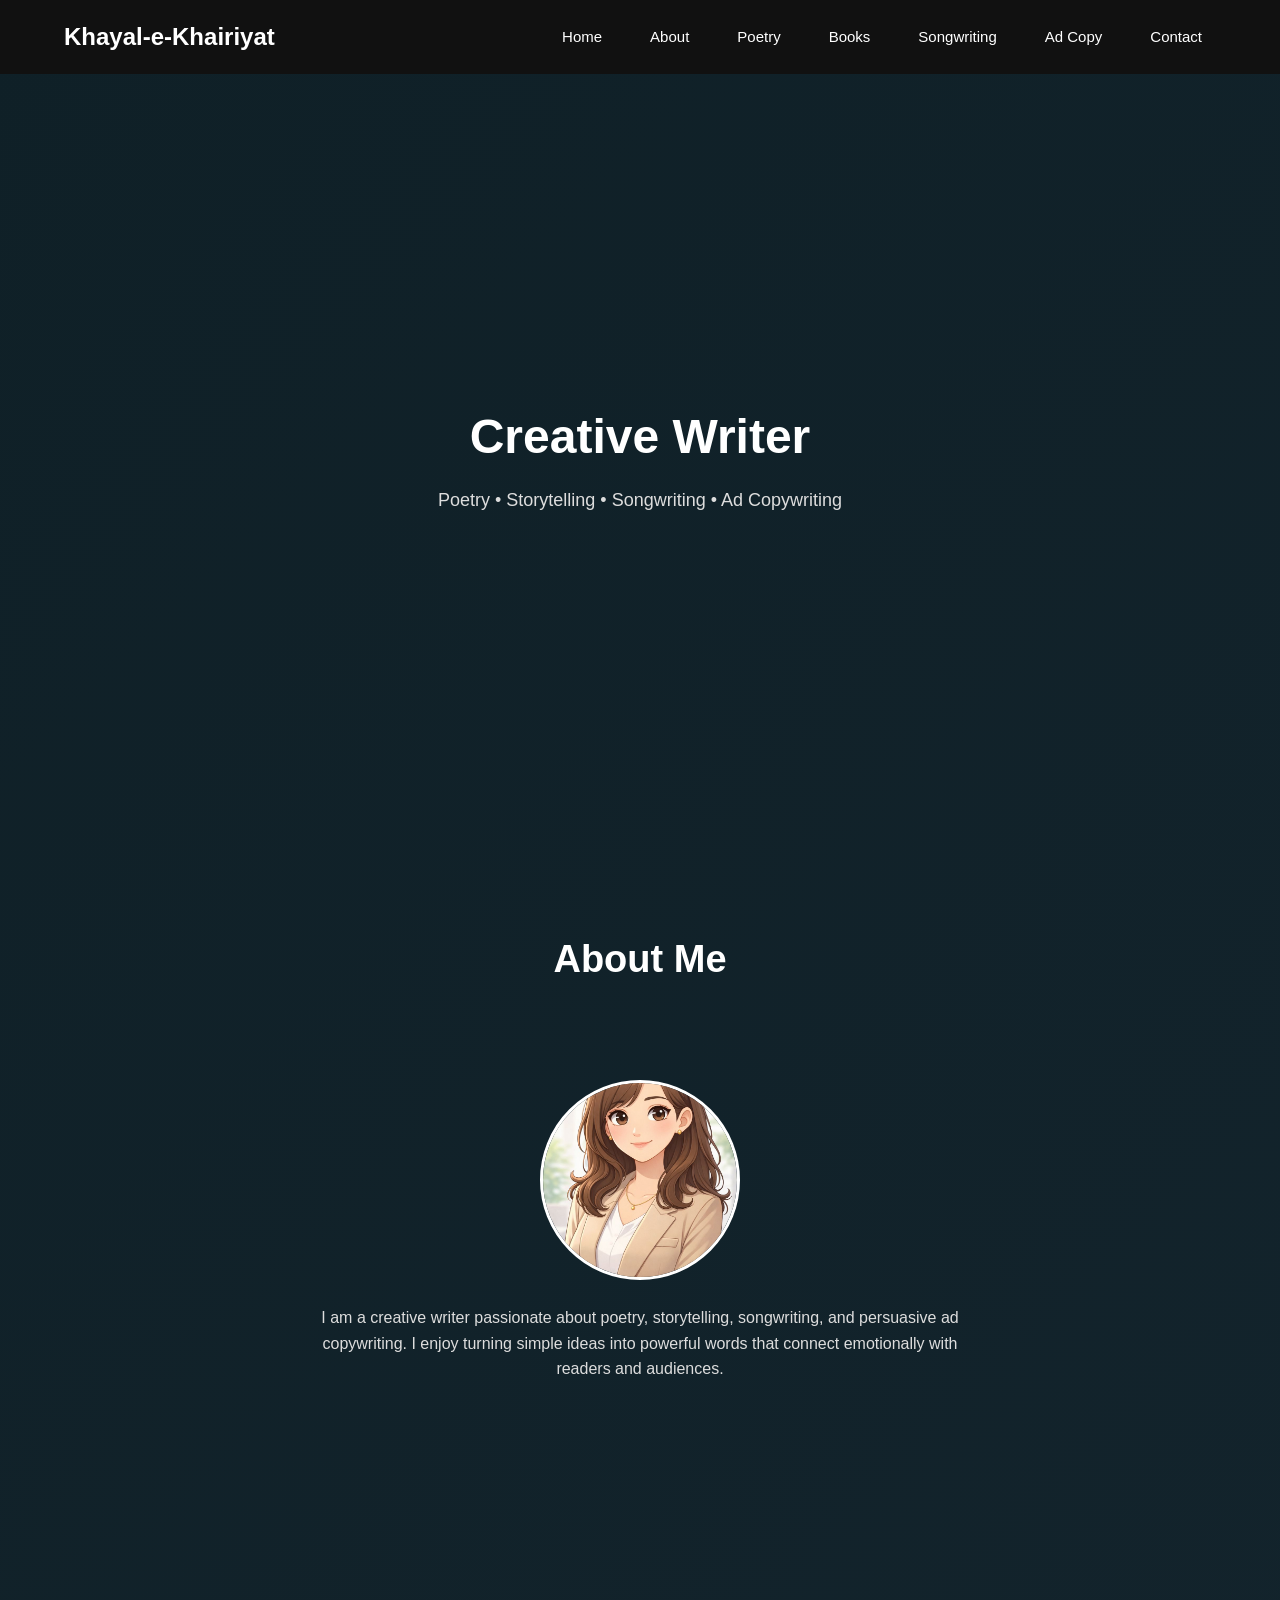
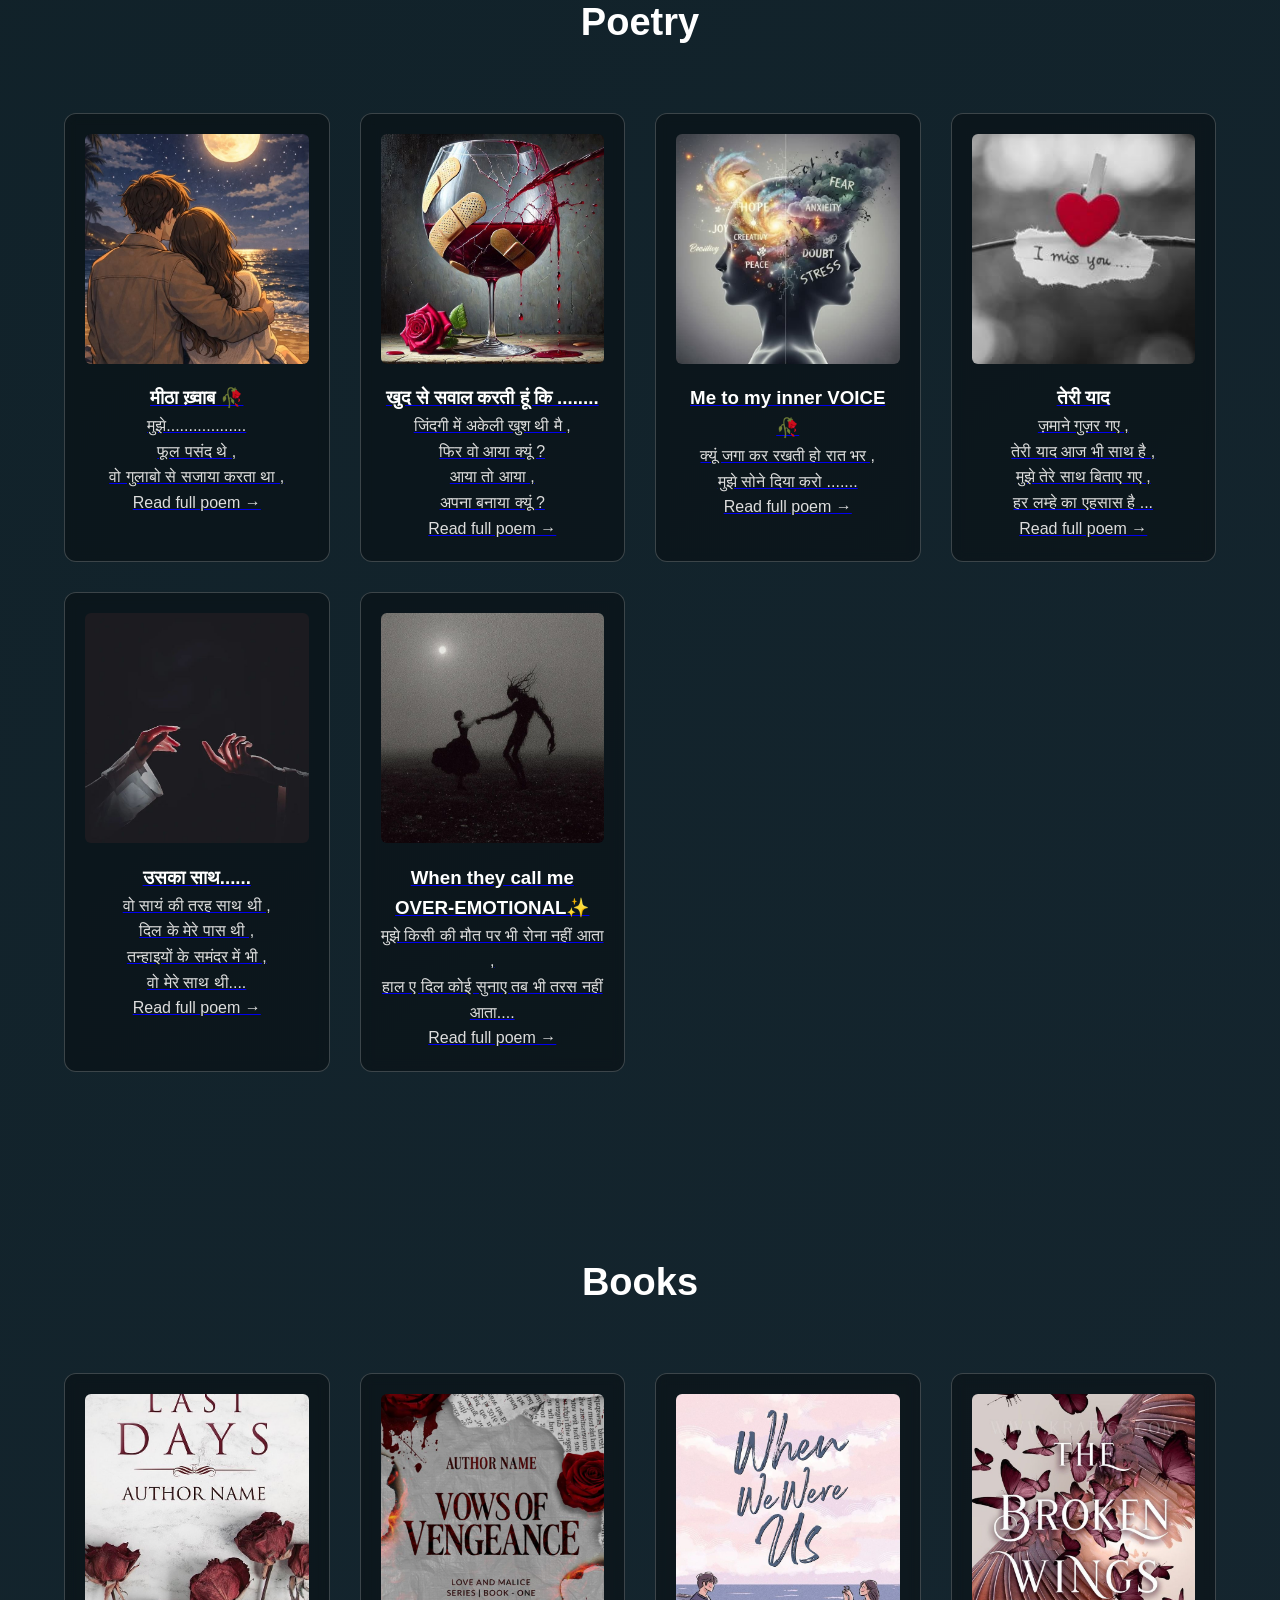
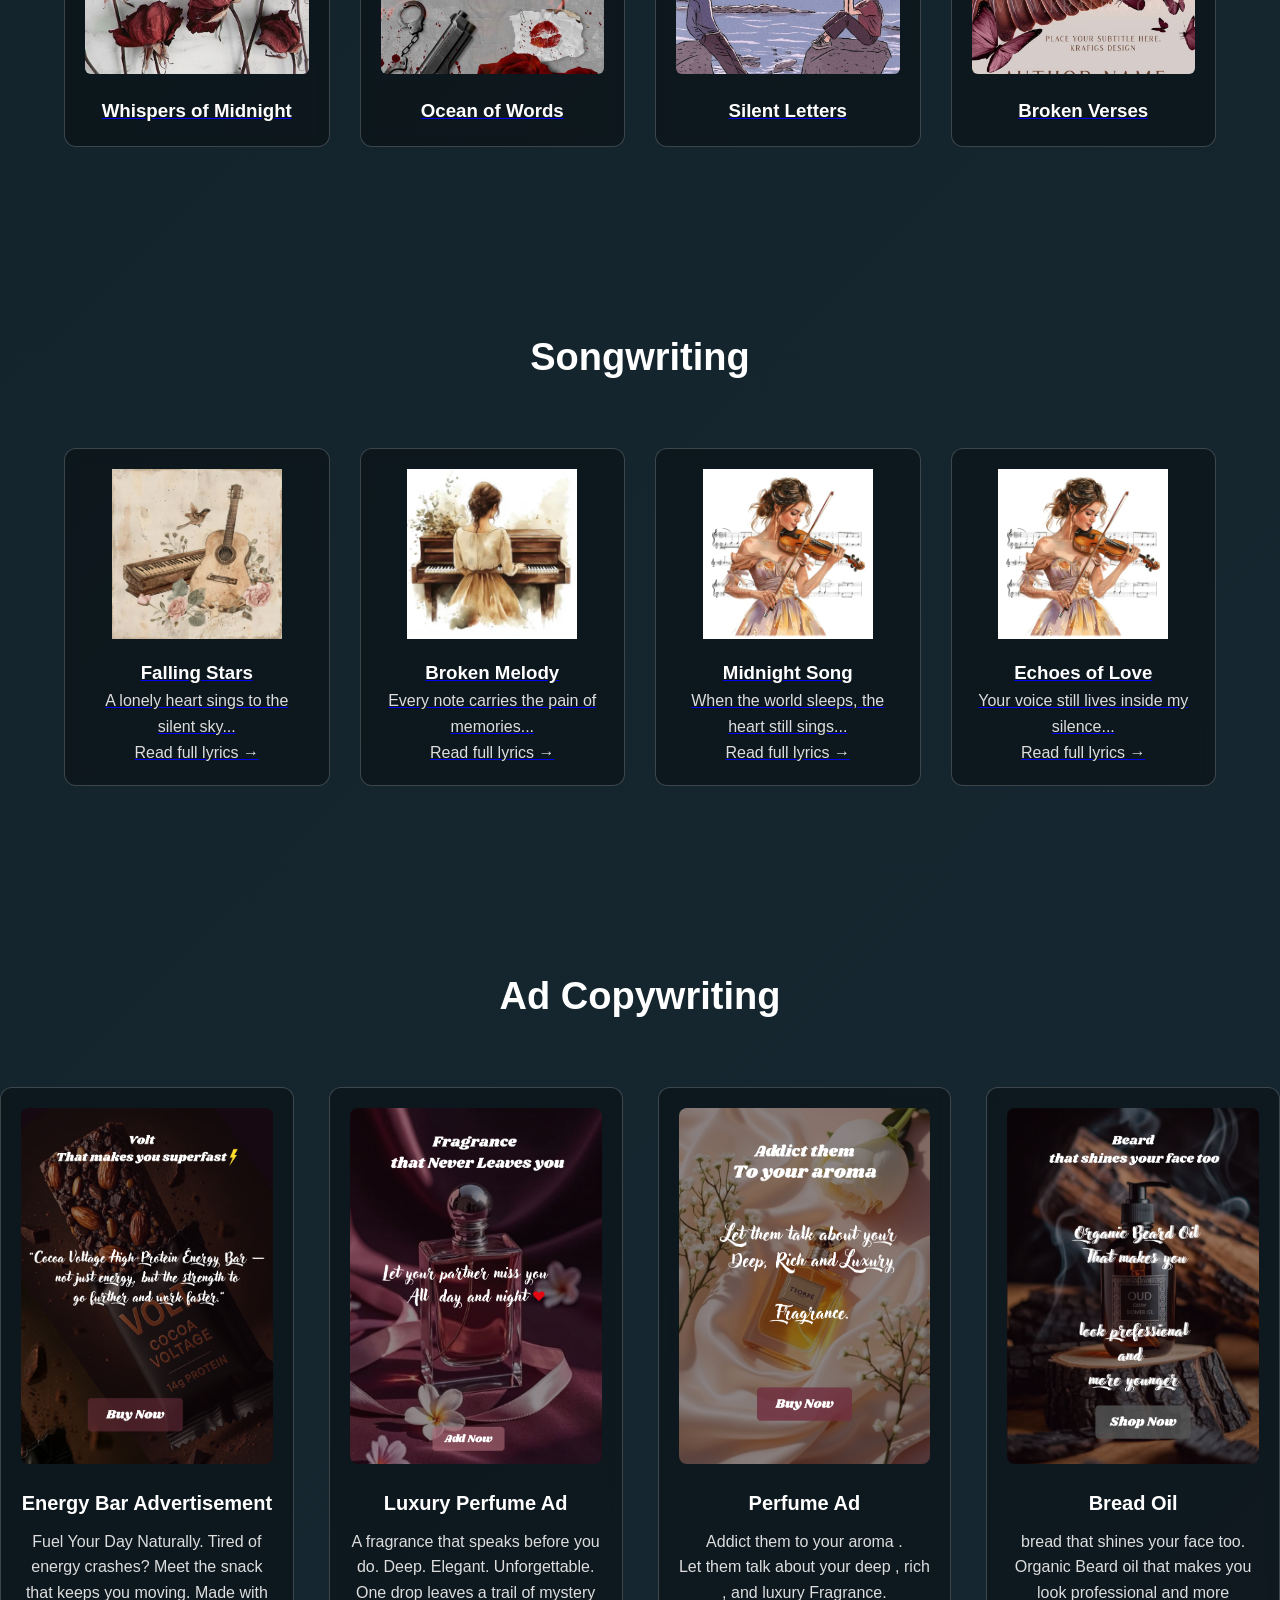
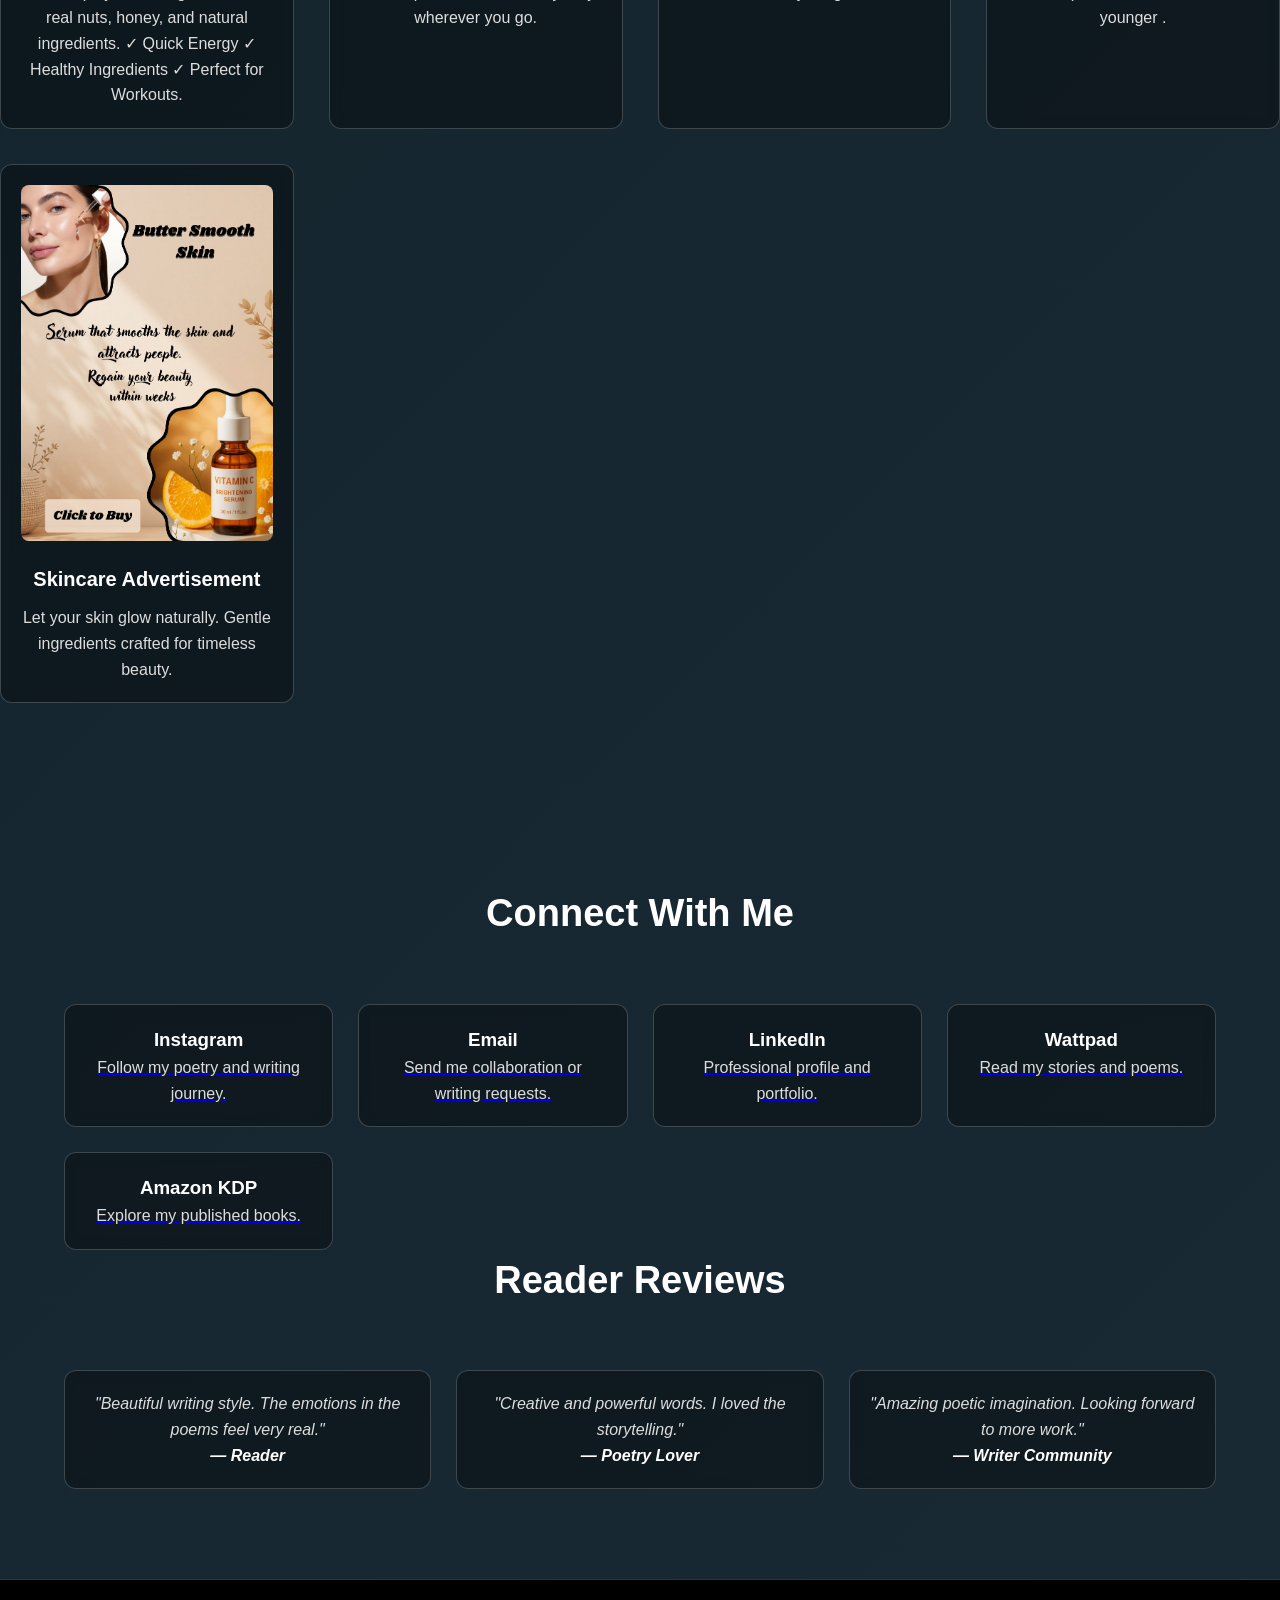
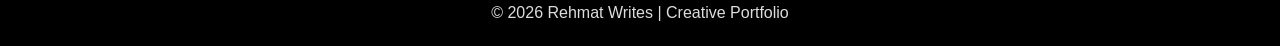
==== commit 196e125d: "Add files via upload" ====
--- a/index.html
+++ b/index.html
@@ -291,7 +291,7 @@
 
 <a href="comingsoon.html" class="card song-card">
 
-<img src=" my pics/Elegant Violinist Clipart.jpg" class="song-cover">
+<img src="my pics/Elegant Violinist Clipart.jpg" class="song-cover">
 
 <h3>Echoes of Love</h3>
 
--- a/style.css
+++ b/style.css
@@ -6,7 +6,7 @@
 margin:0;
 padding:0;
 box-sizing:border-box;
-font-family:Arial;
+font-family:Arial, sans-serif;
 }
 
 html{
@@ -22,13 +22,14 @@
 }
 
 .container{
-width:85%;
+width:90%;
+max-width:1200px;
 margin:auto;
 }
 
 section{
-padding:110px 0;
-scroll-margin-top:100px;
+padding:90px 0;
+scroll-margin-top:90px;
 }
 
 h1,h2,h3{
@@ -41,8 +42,8 @@
 
 section h2{
 text-align:center;
-font-size:42px;
-margin-bottom:70px;
+font-size:38px;
+margin-bottom:60px;
 }
 
 /* ============================= */
@@ -60,20 +61,23 @@
 display:flex;
 justify-content:space-between;
 align-items:center;
-padding:20px 0;
+flex-wrap:wrap;
+padding:18px 0;
 }
 
 .logo{
 font-size:24px;
+font-weight:600;
 }
 
 .nav-links{
 display:flex;
 list-style:none;
+flex-wrap:wrap;
 }
 
 .nav-links li{
-margin-left:25px;
+margin-left:20px;
 }
 
 .nav-links a{
@@ -81,7 +85,8 @@
 color:white;
 padding:8px 14px;
 border-radius:20px;
-transition:.3s;
+transition:0.3s;
+font-size:15px;
 }
 
 .nav-links a:hover{
@@ -94,16 +99,21 @@
 /* ============================= */
 
 .hero{
-height:90vh;
+min-height:85vh;
 display:flex;
 align-items:center;
 justify-content:center;
 text-align:center;
+padding:40px 20px;
 }
 
 .hero-text h1{
-font-size:50px;
+font-size:48px;
 margin-bottom:10px;
+}
+
+.hero-text p{
+font-size:18px;
 }
 
 /* ============================= */
@@ -112,7 +122,7 @@
 
 .grid{
 display:grid;
-grid-template-columns:repeat(auto-fit,minmax(250px,1fr));
+grid-template-columns:repeat(auto-fit,minmax(260px,1fr));
 gap:30px;
 }
 
@@ -131,13 +141,11 @@
 background:rgba(0,0,0,0.35);
 backdrop-filter:blur(6px);
 border:1px solid rgba(255,255,255,0.2);
-border-radius:10px;
+border-radius:12px;
 padding:20px;
 text-align:center;
-
 transition:0.35s;
 }
-
 
 .card:hover,
 .book-card:hover,
@@ -147,34 +155,59 @@
 .contact-card:hover,
 .review-card:hover{
 
-transform:translateY(-8px) scale(1.04);
+transform:translateY(-6px) scale(1.03);
 
 box-shadow:
 0 10px 25px rgba(255,215,0,0.35),
 0 0 20px rgba(255,215,0,0.25);
-
-}
-
+}
 
 /* ============================= */
 /* ABOUT */
 /* ============================= */
 
-.about-card{
+/* .about-card{
 display:flex;
 align-items:center;
 gap:40px;
 max-width:900px;
 margin:auto;
-padding:40px;
+padding:30px;
+flex-wrap:wrap;
+text-align:left;
 }
 
 .about-img{
-width:220px;
+width:200px;
 height:200px;
 border-radius:50%;
 object-fit:cover;
 border:3px solid white;
+} */
+
+
+
+/* ABOUT */
+
+.about-card{
+display:flex;
+flex-direction:column;
+align-items:center;
+text-align:center;
+gap:25px;
+max-width:750px;
+margin:auto;
+padding:30px;
+}
+
+.about-img{
+width:200px;
+height:200px;
+border-radius:50%;
+object-fit:cover;
+border:3px solid white;
+display:block;
+margin:auto;
 }
 
 /* ============================= */
@@ -183,7 +216,7 @@
 
 .poetry-cover{
 width:100%;
-max-height:250px;
+height:230px;
 object-fit:cover;
 border-radius:6px;
 margin-bottom:12px;
@@ -195,7 +228,7 @@
 
 .book-cover{
 width:100%;
-height:300px;
+height:280px;
 object-fit:cover;
 border-radius:6px;
 margin-bottom:15px;
@@ -207,7 +240,7 @@
 
 .song-cover{
 width:100%;
-height:180px;
+height:170px;
 object-fit:contain;
 border-radius:6px;
 margin-bottom:12px;
@@ -219,8 +252,8 @@
 
 .ad-container{
 display:grid;
-grid-template-columns:repeat(auto-fit,minmax(280px,1fr));
-gap:40px;
+grid-template-columns:repeat(auto-fit,minmax(260px,1fr));
+gap:35px;
 }
 
 .ad-card img{
@@ -230,7 +263,7 @@
 }
 
 .ad-card h3{
-font-size:22px;
+font-size:20px;
 margin-bottom:10px;
 }
 
@@ -272,6 +305,58 @@
 }
 
 /* ============================= */
+/* MOBILE RESPONSIVE */
+/* ============================= */
+
+@media (max-width:900px){
+
+.hero-text h1{
+font-size:40px;
+}
+
+.about-card{
+flex-direction:column;
+text-align:center;
+}
+
+.about-img{
+margin-bottom:15px;
+}
+
+}
+
+@media (max-width:600px){
+
+.nav{
+flex-direction:column;
+align-items:flex-start;
+}
+
+.nav-links{
+flex-direction:column;
+width:100%;
+margin-top:10px;
+}
+
+.nav-links li{
+margin:6px 0;
+}
+
+.hero-text h1{
+font-size:32px;
+}
+
+.hero-text p{
+font-size:16px;
+}
+
+section{
+padding:70px 0;
+}
+
+}
+
+/* ============================= */
 /* ANIMATIONS */
 /* ============================= */
 
@@ -281,4 +366,45 @@
 50%{background-position:100% 50%;}
 100%{background-position:0% 50%;}
 
+}
+
+
+/* ============================= */
+/* POETRY PAGE */
+/* ============================= */
+
+.poetry-page{
+padding:80px 20px;
+text-align:center;
+}
+
+.poetry-title{
+font-size:40px;
+margin-bottom:10px;
+}
+
+.poetry-subtitle{
+color:#ccc;
+margin-bottom:40px;
+}
+
+.poetry-gallery{
+display:grid;
+grid-template-columns:repeat(auto-fit,minmax(280px,1fr));
+gap:30px;
+max-width:1000px;
+margin:auto;
+}
+
+.poetry-item{
+background:rgba(0,0,0,0.35);
+padding:15px;
+border-radius:12px;
+}
+
+.poetry-item img{
+width:100%;
+max-height:420px;
+object-fit:contain;
+border-radius:8px;
 }
